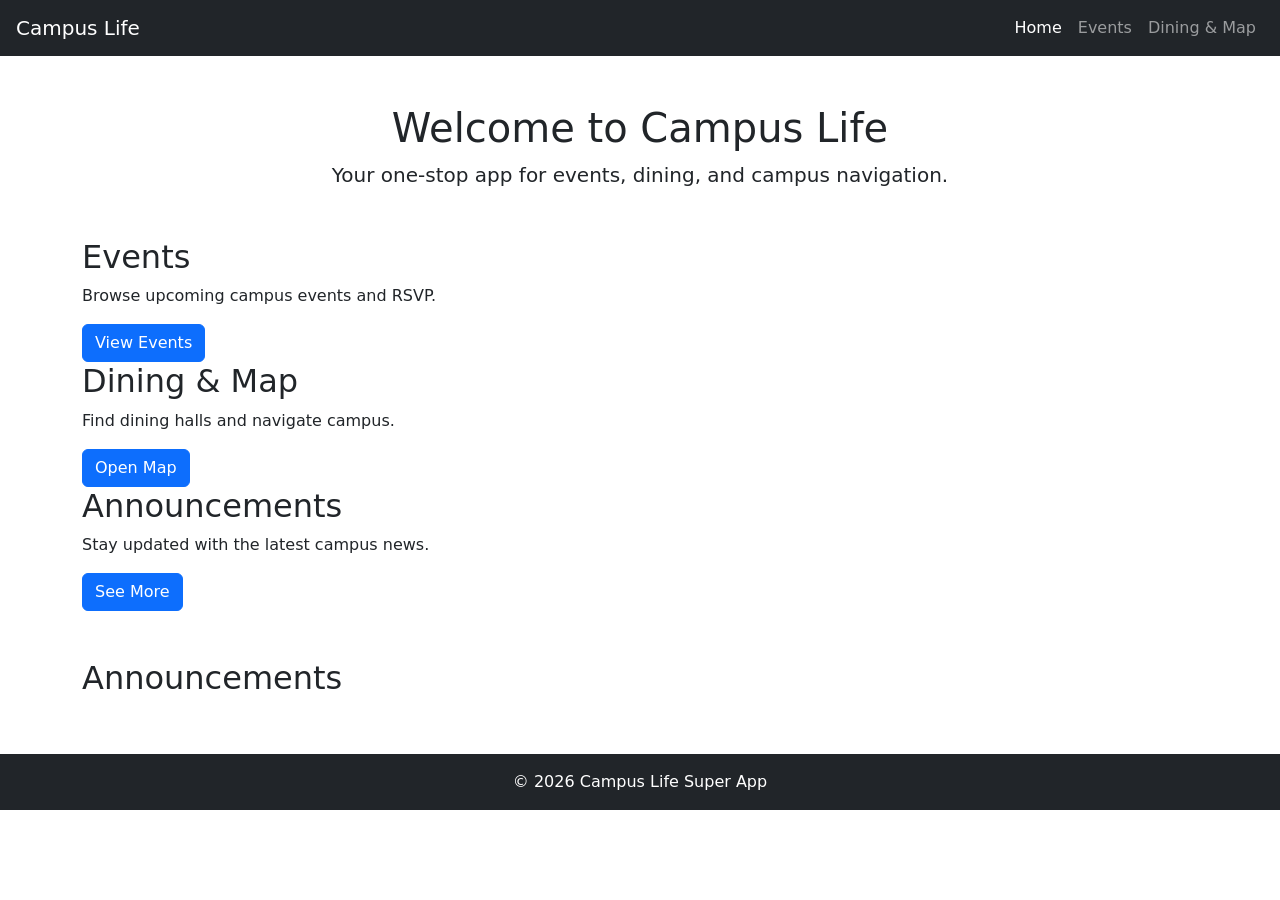
==== index.html @ 1afd4169 "Add index.html home page with hero, feature cards, and announcements" ====
<!DOCTYPE html>
<html lang="en">
<head>
    <meta charset="UTF-8">
    <meta name="viewport" content="width=device-width, initial-scale=1.0">
    <title>Campus Life Super App</title>

    <!-- Bootstrap CDN linked first so our custom style.css can override it -->
    <link href="https://cdn.jsdelivr.net/npm/bootstrap@5.3.3/dist/css/bootstrap.min.css" rel="stylesheet">
    <link rel="stylesheet" href="./css/style.css">
</head>
<body>

    <!-- ============ HEADER + NAVIGATION ============ -->
    <!-- This same nav appears on every page, with the active page highlighted -->
    <header>
        <nav class="navbar navbar-expand-lg navbar-dark bg-dark px-3">
            <a class="navbar-brand" href="index.html">Campus Life</a>
            <button class="navbar-toggler" type="button" data-bs-toggle="collapse" data-bs-target="#navMenu">
                <span class="navbar-toggler-icon"></span>
            </button>
            <div class="collapse navbar-collapse" id="navMenu">
                <ul class="navbar-nav ms-auto">
                    <li class="nav-item"><a class="nav-link active" href="index.html">Home</a></li>
                    <li class="nav-item"><a class="nav-link" href="events.html">Events</a></li>
                    <li class="nav-item"><a class="nav-link" href="map.html">Dining &amp; Map</a></li>
                </ul>
            </div>
        </nav>
    </header>

    <!-- ============ HERO / WELCOME SECTION ============ -->
    <main class="container my-5">
        <section class="hero text-center mb-5">
            <h1>Welcome to Campus Life</h1>
            <p class="lead">Your one-stop app for events, dining, and campus navigation.</p>
        </section>

        <!-- ============ FEATURE CARDS ============ -->
        <!-- Flexbox container: cards sit side by side on desktop, stack on mobile via media query -->
        <section class="feature-cards">
            <div class="feature-card">
                <h2>Events</h2>
                <p>Browse upcoming campus events and RSVP.</p>
                <a href="events.html" class="btn btn-primary">View Events</a>
            </div>
            <div class="feature-card">
                <h2>Dining &amp; Map</h2>
                <p>Find dining halls and navigate campus.</p>
                <a href="map.html" class="btn btn-primary">Open Map</a>
            </div>
            <div class="feature-card">
                <h2>Announcements</h2>
                <p>Stay updated with the latest campus news.</p>
                <a href="#announcements" class="btn btn-primary">See More</a>
            </div>
        </section>

        <!-- ============ ANNOUNCEMENTS (placeholder for future dynamic content) ============ -->
        <section id="announcements" class="mt-5">
            <h2>Announcements</h2>
            <div id="announcement-list" class="list-group">
                <!-- Announcements will be added here by JavaScript -->
            </div>
        </section>
    </main>

    <!-- ============ FOOTER ============ -->
    <footer class="text-center py-3 bg-dark text-white mt-5">
        <p class="mb-0">&copy; 2026 Campus Life Super App</p>
    </footer>

    <script src="./js/script.js"></script>
</body>
</html>
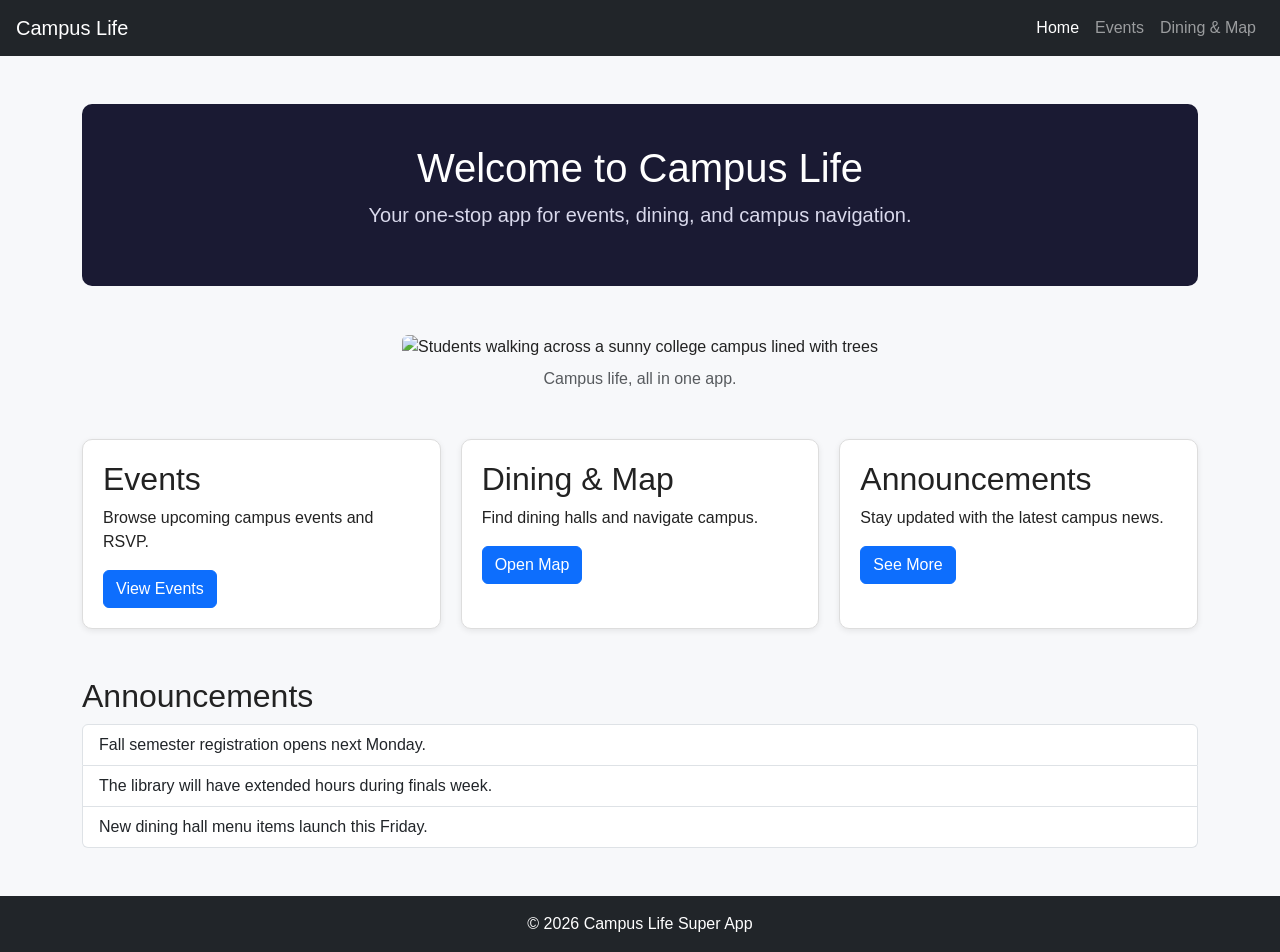
==== commit 7bab593d: "Add accessibility improvements: skip link, semantic figure/article tags, alt text" ====
--- a/index.html
+++ b/index.html
@@ -4,24 +4,26 @@
     <meta charset="UTF-8">
     <meta name="viewport" content="width=device-width, initial-scale=1.0">
     <title>Campus Life Super App</title>
+    <meta name="description" content="Campus Life Super App - find events, dining, and navigate campus all in one place.">
 
-    <!-- Bootstrap CDN linked first so our custom style.css can override it -->
     <link href="https://cdn.jsdelivr.net/npm/bootstrap@5.3.3/dist/css/bootstrap.min.css" rel="stylesheet">
     <link rel="stylesheet" href="./css/style.css">
 </head>
 <body>
 
-    <!-- ============ HEADER + NAVIGATION ============ -->
-    <!-- This same nav appears on every page, with the active page highlighted -->
+    <!-- Skip link: lets keyboard/screen-reader users jump past the nav straight to content -->
+    <a class="skip-link" href="#main-content">Skip to main content</a>
+
     <header>
-        <nav class="navbar navbar-expand-lg navbar-dark bg-dark px-3">
+        <nav class="navbar navbar-expand-lg navbar-dark bg-dark px-3" aria-label="Main navigation">
             <a class="navbar-brand" href="index.html">Campus Life</a>
-            <button class="navbar-toggler" type="button" data-bs-toggle="collapse" data-bs-target="#navMenu">
+            <button class="navbar-toggler" type="button" data-bs-toggle="collapse" data-bs-target="#navMenu"
+                    aria-controls="navMenu" aria-expanded="false" aria-label="Toggle navigation menu">
                 <span class="navbar-toggler-icon"></span>
             </button>
             <div class="collapse navbar-collapse" id="navMenu">
                 <ul class="navbar-nav ms-auto">
-                    <li class="nav-item"><a class="nav-link active" href="index.html">Home</a></li>
+                    <li class="nav-item"><a class="nav-link active" href="index.html" aria-current="page">Home</a></li>
                     <li class="nav-item"><a class="nav-link" href="events.html">Events</a></li>
                     <li class="nav-item"><a class="nav-link" href="map.html">Dining &amp; Map</a></li>
                 </ul>
@@ -29,43 +31,47 @@
         </nav>
     </header>
 
-    <!-- ============ HERO / WELCOME SECTION ============ -->
-    <main class="container my-5">
+    <main id="main-content" class="container my-5">
+
         <section class="hero text-center mb-5">
             <h1>Welcome to Campus Life</h1>
             <p class="lead">Your one-stop app for events, dining, and campus navigation.</p>
         </section>
 
-        <!-- ============ FEATURE CARDS ============ -->
-        <!-- Flexbox container: cards sit side by side on desktop, stack on mobile via media query -->
-        <section class="feature-cards">
-            <div class="feature-card">
+        <!-- Image with descriptive alt text, satisfying the accessibility requirement -->
+        <figure class="text-center mb-5">
+            <img src="https://picsum.photos/800/350?random=1"
+                 alt="Students walking across a sunny college campus lined with trees"
+                 class="img-fluid rounded hero-image">
+            <figcaption class="text-muted mt-2">Campus life, all in one app.</figcaption>
+        </figure>
+
+        <section class="feature-cards" aria-label="App features">
+            <article class="feature-card">
                 <h2>Events</h2>
                 <p>Browse upcoming campus events and RSVP.</p>
                 <a href="events.html" class="btn btn-primary">View Events</a>
-            </div>
-            <div class="feature-card">
+            </article>
+            <article class="feature-card">
                 <h2>Dining &amp; Map</h2>
                 <p>Find dining halls and navigate campus.</p>
                 <a href="map.html" class="btn btn-primary">Open Map</a>
-            </div>
-            <div class="feature-card">
+            </article>
+            <article class="feature-card">
                 <h2>Announcements</h2>
                 <p>Stay updated with the latest campus news.</p>
                 <a href="#announcements" class="btn btn-primary">See More</a>
-            </div>
+            </article>
         </section>
 
-        <!-- ============ ANNOUNCEMENTS (placeholder for future dynamic content) ============ -->
-        <section id="announcements" class="mt-5">
-            <h2>Announcements</h2>
+        <section id="announcements" class="mt-5" aria-labelledby="announcements-heading">
+            <h2 id="announcements-heading">Announcements</h2>
             <div id="announcement-list" class="list-group">
-                <!-- Announcements will be added here by JavaScript -->
+                <!-- Announcements are added here by JavaScript -->
             </div>
         </section>
     </main>
 
-    <!-- ============ FOOTER ============ -->
     <footer class="text-center py-3 bg-dark text-white mt-5">
         <p class="mb-0">&copy; 2026 Campus Life Super App</p>
     </footer>
--- a/css/style.css
+++ b/css/style.css
@@ -0,0 +1,162 @@
+/* ==========================================================
+   GLOBAL / BASE STYLES
+   ========================================================== */
+body {
+    font-family: "Helvetica Neue", Arial, sans-serif;
+    background-color: #f7f8fa;
+    color: #222; /* Dark text on light background for strong contrast (WCAG AA+) */
+}
+
+/* Skip link: hidden until focused, lets keyboard users bypass the nav bar */
+.skip-link {
+    position: absolute;
+    top: -40px;
+    left: 0;
+    background: #1a1a33;
+    color: white;
+    padding: 8px 16px;
+    z-index: 1000;
+    transition: top 0.2s ease-in-out;
+}
+
+.skip-link:focus {
+    top: 0;
+}
+
+/* Visible focus outline on every interactive element, for keyboard navigation */
+a:focus,
+button:focus,
+input:focus,
+.list-group-item:focus {
+    outline: 3px solid #ffcc66;
+    outline-offset: 2px;
+}
+
+.hero {
+    background-color: #1a1a33;
+    color: white;
+    padding: 40px 20px;
+    border-radius: 10px;
+}
+
+.hero .lead {
+    color: #d9d9ec; /* Lightened for sufficient contrast against the dark navy background */
+}
+
+.hero-image {
+    max-height: 350px;
+    width: 100%;
+    object-fit: cover;
+}
+
+/* ==========================================================
+   FEATURE CARDS - Flexbox layout
+   ========================================================== */
+.feature-cards {
+    display: flex;
+    gap: 20px;
+    flex-wrap: wrap;
+}
+
+.feature-card {
+    flex: 1;
+    min-width: 250px;
+    background-color: white;
+    border: 1px solid #ddd;
+    border-radius: 10px;
+    padding: 20px;
+    box-shadow: 0 2px 6px rgba(0, 0, 0, 0.08);
+}
+
+/* ==========================================================
+   EVENT CARDS (events.html)
+   ========================================================== */
+.event-card {
+    background-color: white;
+    border: 1px solid #ddd;
+    border-radius: 8px;
+    padding: 15px;
+    height: 100%;
+}
+
+.event-card h3 {
+    font-size: 1.1rem;
+}
+
+/* Utility class used by JS instead of inline styles, so elements can be
+   hidden/shown without ever touching element.style directly */
+.hidden {
+    display: none !important;
+}
+
+/* ==========================================================
+   MAP LAYOUT (map.html) - Flexbox: map + list side by side
+   ========================================================== */
+.map-layout {
+    display: flex;
+    gap: 20px;
+    flex-wrap: wrap;
+}
+
+.map-area {
+    flex: 2;
+    min-width: 280px;
+    background-color: #e0e0e0;
+    border: 1px solid #bbb;
+    border-radius: 8px;
+    min-height: 300px;
+    display: flex;
+    align-items: center;
+    justify-content: center;
+    color: #444; /* Darkened from the original gray for better contrast on the light gray background */
+}
+
+.location-list {
+    flex: 1;
+    min-width: 220px;
+}
+
+.location-list .list-group-item {
+    cursor: pointer;
+}
+
+.location-list .list-group-item:hover {
+    background-color: #f0f0f5;
+}
+
+/* ==========================================================
+   RESPONSIVE MEDIA QUERIES
+   Two breakpoints: tablet (900px) and mobile (600px), so the
+   layout adapts smoothly across desktop, tablet, and phone.
+   ========================================================== */
+
+/* Tablet: tighten spacing, slightly reduce heading size */
+@media (max-width: 900px) {
+    .feature-cards {
+        gap: 14px;
+    }
+
+    .hero h1 {
+        font-size: 2rem;
+    }
+}
+
+/* Mobile: stack Flexbox layouts vertically, shrink further */
+@media (max-width: 600px) {
+    .feature-cards,
+    .map-layout {
+        flex-direction: column;
+    }
+
+    .hero {
+        padding: 24px 12px;
+    }
+
+    .hero h1 {
+        font-size: 1.6rem;
+    }
+
+    .hero-image {
+        max-height: 220px;
+    }
+}
